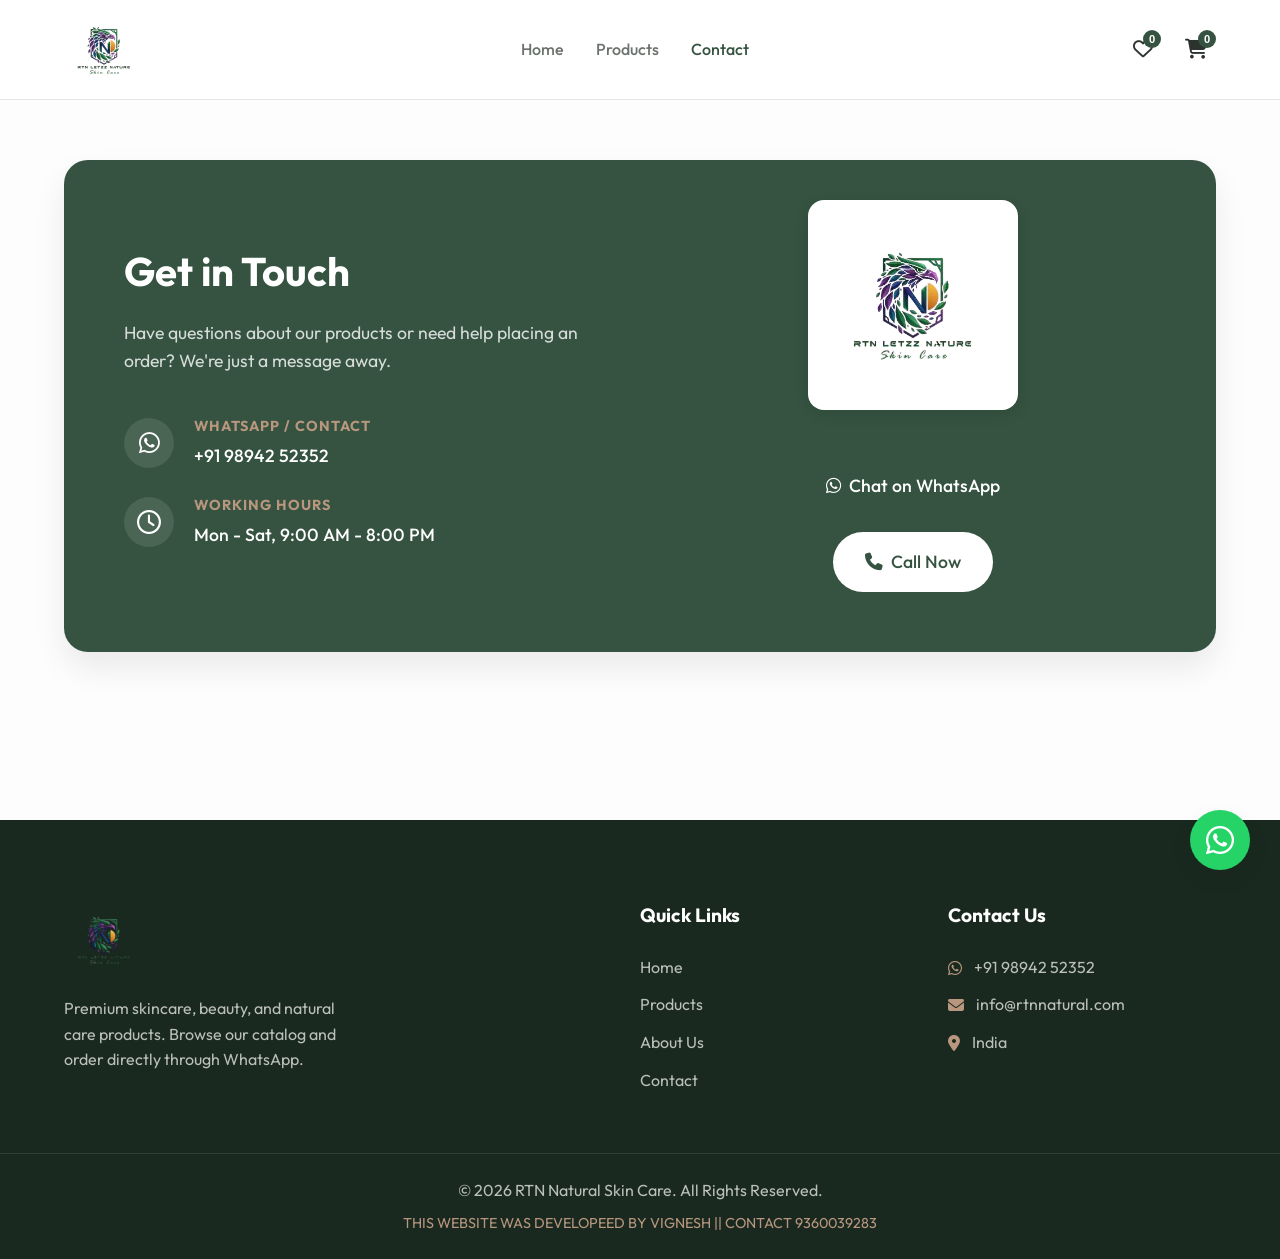
==== contact.html @ 0abd2442 "update full" ====
<!DOCTYPE html>
<html lang="en">
<head>
    <meta charset="UTF-8">
    <meta name="viewport" content="width=device-width, initial-scale=1.0">
    <title>Contact Us | RTN Natural Skin Care</title>
    <meta name="description" content="Get in touch with RTN Natural Skin Care. We're here to help you with your natural skincare journey.">
    <meta name="keywords" content="contact, skincare, natural products, customer service">
    
    <!-- Open Graph Metadata -->
    <meta property="og:title" content="Contact Us | RTN Natural Skin Care">
    <meta property="og:description" content="Get in touch with RTN Natural Skin Care. We're here to help you with your natural skincare journey.">
    <meta property="og:type" content="website">
    
    <!-- Google Fonts -->
    <link rel="preconnect" href="https://fonts.googleapis.com">
    <link rel="preconnect" href="https://fonts.gstatic.com" crossorigin>
    <link href="https://fonts.googleapis.com/css2?family=Outfit:wght@300;400;500;600;700&display=swap" rel="stylesheet">
    
    <!-- FontAwesome -->
    <link rel="stylesheet" href="https://cdnjs.cloudflare.com/ajax/libs/font-awesome/6.4.0/css/all.min.css">
    
    <link rel="stylesheet" href="style.css">
</head>
<body>
    <!-- Sticky Header -->
    <header class="header" id="header">
        <div class="container header-container">
            <a href="index.html" class="logo">
                <img src="images/logo.png" alt="RTN Letzz Nature Skin Care" class="logo-img">
            </a>
            
            <nav class="nav-menu" id="nav-menu">
                <ul class="nav-list">
                    <li class="nav-item"><a href="index.html" class="nav-link">Home</a></li>
                    <li class="nav-item"><a href="products.html" class="nav-link">Products</a></li>                   
                    <li class="nav-item"><a href="contact.html" class="nav-link active">Contact</a></li>
                </ul>
                <div class="nav-mobile-contact">
                    <a href="https://wa.me/919894252352" target="_blank" class="btn btn-primary w-full">
                        <i class="fa-brands fa-whatsapp"></i> Order on WhatsApp
                    </a>
                </div>
            </nav>
            
            <div class="header-actions">
                <button class="icon-btn" id="wishlistToggle" aria-label="View Wishlist">
                    <i class="fa-regular fa-heart"></i>
                    <span class="badge" id="wishlistBadge">0</span>
                </button>
                <button class="icon-btn" id="cartToggle" aria-label="View Cart">
                    <i class="fa-solid fa-cart-shopping"></i>
                    <span class="badge" id="cartBadge">0</span>
                </button>
                <button class="mobile-toggle" id="mobile-toggle">
                    <i class="fa-solid fa-bars"></i>
                </button>
            </div>
        </div>
    </header>

    <!-- Contact Section -->
    <section class="contact-section" id="contact" style="padding-top: 60px; min-height: 80vh;">
        <div class="container">
            <div class="contact-card">
                <div class="contact-info">
                    <h2>Get in Touch</h2>
                    <p>Have questions about our products or need help placing an order? We're just a message away.</p>
                    
                    <div class="contact-details">
                        <div class="contact-item">
                            <div class="icon-box"><i class="fa-brands fa-whatsapp"></i></div>
                            <div>
                                <h4>WhatsApp / Contact</h4>
                                <p>+91 98942 52352</p>
                            </div>
                        </div>
                        <div class="contact-item">
                            <div class="icon-box"><i class="fa-regular fa-clock"></i></div>
                            <div>
                                <h4>Working Hours</h4>
                                <p>Mon - Sat, 9:00 AM - 8:00 PM</p>
                            </div>
                        </div>
                    </div>
                </div>
                <div class="contact-actions" style="display: flex; flex-direction: column; align-items: center;">
                    <div style="background: white; padding: 15px; border-radius: 16px; margin-bottom: 30px; margin-top: -20px; box-shadow: 0 4px 15px rgba(0,0,0,0.1);">
                        <img src="images/logo.png" alt="RTN Letzz Nature Skin Care" style="height: 180px; width: auto !important; max-width: 100%; object-fit: contain; display: block;">
                    </div>
                    <a href="https://wa.me/919894252352" target="_blank" class="btn btn-primary btn-large w-full">
                        <i class="fa-brands fa-whatsapp"></i> Chat on WhatsApp
                    </a>
                    <a href="tel:+919894252352" class="btn btn-secondary btn-large">
                        <i class="fa-solid fa-phone"></i> Call Now
                    </a>
                </div>
            </div>
        </div>
    </section>

    <!-- Footer -->
    <footer class="footer">
        <div class="container footer-container">
            <div class="footer-brand">
                <a href="index.html" class="logo footer-logo">
                    <img src="images/logo.png" alt="RTN Letzz Nature Skin Care" class="logo-img">
                </a>
                <p>Premium skincare, beauty, and natural care products. Browse our catalog and order directly through WhatsApp.</p>
            </div>
            
            <div class="footer-links">
                <h3>Quick Links</h3>
                <ul>
                    <li><a href="index.html">Home</a></li>
                    <li><a href="products.html">Products</a></li>
                    <li><a href="index.html#about">About Us</a></li>
                    <li><a href="contact.html">Contact</a></li>
                </ul>
            </div>
            
            <div class="footer-contact">
                <h3>Contact Us</h3>
                <ul>
                    <li><i class="fa-brands fa-whatsapp"></i> <a href="https://wa.me/919894252352" target="_blank">+91 98942 52352</a></li>
                    <li><i class="fa-solid fa-envelope"></i> info@rtnnatural.com</li>
                    <li><i class="fa-solid fa-location-dot"></i> India</li>
                </ul>
            </div>
        </div>
        <div class="footer-bottom">
            <div class="container">
                <p>&copy; 2026 RTN Natural Skin Care. All Rights Reserved.</p>
                <p style="margin-top: 8px; font-size: 0.9rem; color: var(--accent-color);">THIS WEBSITE WAS DEVELOPEED BY VIGNESH || CONTACT 9360039283</p>
            </div>
        </div>
    </footer>

    <!-- Floating WhatsApp Button -->
    <a href="https://wa.me/919894252352" target="_blank" class="floating-wa-btn" aria-label="Chat on WhatsApp">
        <i class="fa-brands fa-whatsapp"></i>
    </a>

    <!-- Cart Sidebar -->
    <div class="sidebar-overlay" id="cartSidebar">
        <div class="sidebar-content">
            <div class="sidebar-header">
                <h3><i class="fa-solid fa-cart-shopping"></i> Your Cart</h3>
                <button class="sidebar-close" id="closeCart"><i class="fa-solid fa-xmark"></i></button>
            </div>
            <div class="sidebar-body" id="cartItems">
                <!-- Cart items injected via JS -->
            </div>
            <div class="sidebar-footer">
                <div class="cart-total">
                    <span>Total:</span>
                    <span id="cartTotal">₹0</span>
                </div>
                <button class="btn btn-primary w-full wa-btn" id="checkoutBtn">
                    <i class="fa-brands fa-whatsapp"></i> Order via WhatsApp
                </button>
            </div>
        </div>
    </div>

    <!-- Wishlist Sidebar -->
    <div class="sidebar-overlay" id="wishlistSidebar">
        <div class="sidebar-content">
            <div class="sidebar-header">
                <h3><i class="fa-regular fa-heart"></i> Your Wishlist</h3>
                <button class="sidebar-close" id="closeWishlist"><i class="fa-solid fa-xmark"></i></button>
            </div>
            <div class="sidebar-body" id="wishlistItems">
                <!-- Wishlist items injected via JS -->
            </div>
        </div>
    </div>

    <script src="script.js"></script>
</body>
</html>
---- style.css ----
/* ==========================================================================
   CSS VARIABLES & GLOBAL STYLES
   ========================================================================== */
   :root {
    /* Color Palette */
    --primary-color: #355340;      /* Deep Nature Green */
    --primary-light: #476e55;
    --secondary-color: #eaf1ed;    /* Soft Sage */
    --accent-color: #b8977e;       /* Warm Earth */
    --accent-hover: #a38268;
    
    --text-dark: #2c332e;
    --text-muted: #6b726d;
    --bg-main: #fcfdfc;
    --bg-card: #ffffff;
    --border-color: #e2e8e4;
    
    /* WhatsApp Color */
    --wa-color: #25D366;
    --wa-hover: #20bd5a;
    
    /* Typography */
    --font-main: 'Outfit', sans-serif;
    
    /* Shadows & Border Radius */
    --shadow-sm: 0 2px 8px rgba(0,0,0,0.04);
    --shadow-md: 0 8px 24px rgba(0,0,0,0.06);
    --shadow-lg: 0 16px 32px rgba(0,0,0,0.08);
    --radius-sm: 8px;
    --radius-md: 16px;
    --radius-lg: 24px;
    --radius-full: 9999px;
    
    /* Transitions */
    --transition: all 0.3s cubic-bezier(0.4, 0, 0.2, 1);
}

* {
    margin: 0;
    padding: 0;
    box-sizing: border-box;
}

html {
    scroll-behavior: smooth;
    scroll-padding-top: 80px; /* For sticky header */
}

body {
    font-family: var(--font-main);
    color: var(--text-dark);
    background-color: var(--bg-main);
    line-height: 1.6;
    overflow-x: hidden;
}

a {
    text-decoration: none;
    color: inherit;
    transition: var(--transition);
}

ul {
    list-style: none;
}

img {
    max-width: 100%;
    height: auto;
    display: block;
}

.container {
    width: 100%;
    max-width: 1200px;
    margin: 0 auto;
    padding: 0 24px;
}

/* ==========================================================================
   BUTTONS
   ========================================================================== */
.btn {
    display: inline-flex;
    align-items: center;
    justify-content: center;
    gap: 8px;
    padding: 12px 24px;
    border-radius: var(--radius-full);
    font-weight: 500;
    font-size: 1rem;
    cursor: pointer;
    border: none;
    transition: var(--transition);
}

.btn-primary {
    background-color: var(--primary-color);
    color: white;
}

.btn-primary:hover {
    background-color: var(--primary-light);
    transform: translateY(-2px);
    box-shadow: 0 4px 12px rgba(53, 83, 64, 0.2);
}

.btn-secondary {
    background-color: var(--secondary-color);
    color: var(--primary-color);
}

.btn-secondary:hover {
    background-color: #dbe4df;
    transform: translateY(-2px);
}

.btn-accent {
    background-color: var(--accent-color);
    color: white;
}

.btn-accent:hover {
    background-color: var(--accent-hover);
}

.btn-large {
    padding: 16px 32px;
    font-size: 1.1rem;
}

.w-full {
    width: 100%;
}

/* ==========================================================================
   HEADER & NAVIGATION
   ========================================================================== */
.header {
    position: sticky;
    top: 0;
    left: 0;
    width: 100%;
    background-color: rgba(255, 255, 255, 0.95);
    backdrop-filter: blur(10px);
    border-bottom: 1px solid var(--border-color);
    z-index: 1000;
    height: 100px;
    display: flex;
    align-items: center;
}

.header-container {
    display: flex;
    align-items: center;
    justify-content: space-between;
}

.logo {
    font-size: 1.5rem;
    font-weight: 700;
    color: var(--primary-color);
    display: flex;
    align-items: center;
    gap: 8px;
}

.logo-img {
    height: 80px;
    width: auto;
    object-fit: contain;
}

.nav-list {
    display: flex;
    gap: 32px;
}

.nav-link {
    font-weight: 500;
    color: var(--text-muted);
}

.nav-link:hover, .nav-link.active {
    color: var(--primary-color);
}

.nav-mobile-contact {
    display: none;
}

.header-actions {
    display: flex;
    align-items: center;
    gap: 16px;
}

.mobile-toggle {
    display: none;
    background: none;
    border: none;
    font-size: 1.5rem;
    color: var(--text-dark);
    cursor: pointer;
}

/* ==========================================================================
   HERO SECTION
   ========================================================================== */
.hero {
    padding: 60px 0;
    background-color: var(--secondary-color);
    border-radius: 0 0 40px 40px;
    margin-bottom: 60px;
}

.hero-container {
    display: grid;
    grid-template-columns: 1fr 1fr;
    gap: 40px;
    align-items: center;
}

.hero-content {
    padding-right: 20px;
}

.hero-subtitle {
    color: var(--accent-color);
    font-weight: 600;
    letter-spacing: 1px;
    text-transform: uppercase;
    font-size: 0.875rem;
    margin-bottom: 12px;
    display: block;
}

.hero-title {
    font-size: 3.5rem;
    line-height: 1.1;
    color: var(--primary-color);
    margin-bottom: 24px;
}

.hero-description {
    font-size: 1.1rem;
    color: var(--text-muted);
    margin-bottom: 32px;
}

.hero-buttons {
    display: flex;
    gap: 16px;
}

.hero-image-wrapper {
    position: relative;
    border-radius: var(--radius-lg);
    overflow: hidden;
    box-shadow: var(--shadow-lg);
}

.hero-image {
    width: 100%;
    height: 100%;
    object-fit: cover;
    aspect-ratio: 4/3;
}

.floating-badge {
    position: absolute;
    background: white;
    padding: 12px 20px;
    border-radius: var(--radius-full);
    font-weight: 600;
    font-size: 0.9rem;
    box-shadow: var(--shadow-md);
    color: var(--primary-color);
}

.badge-1 {
    top: 20px;
    right: -20px;
    animation: float 4s ease-in-out infinite;
}

.badge-2 {
    bottom: 30px;
    left: -20px;
    animation: float 5s ease-in-out infinite alternate;
}

@keyframes float {
    0% { transform: translateY(0px); }
    50% { transform: translateY(-10px); }
    100% { transform: translateY(0px); }
}

/* ==========================================================================
   PRODUCTS SECTION
   ========================================================================== */
.products-section {
    padding: 60px 0;
}

.section-header {
    text-align: center;
    margin-bottom: 48px;
}

.section-header h2 {
    font-size: 2.5rem;
    color: var(--primary-color);
    margin-bottom: 12px;
}

.section-header p {
    color: var(--text-muted);
    font-size: 1.1rem;
}

.shop-controls {
    display: flex;
    flex-direction: column;
    gap: 24px;
    margin-bottom: 40px;
}

.search-box {
    position: relative;
    max-width: 500px;
    width: 100%;
    margin: 0 auto;
}

.search-box i {
    position: absolute;
    left: 20px;
    top: 50%;
    transform: translateY(-50%);
    color: var(--text-muted);
}

.search-box input {
    width: 100%;
    padding: 16px 20px 16px 48px;
    border: 1px solid var(--border-color);
    border-radius: var(--radius-full);
    font-size: 1rem;
    font-family: var(--font-main);
    transition: var(--transition);
    outline: none;
}

.search-box input:focus {
    border-color: var(--primary-color);
    box-shadow: 0 0 0 3px rgba(53, 83, 64, 0.1);
}

.category-filters {
    display: flex;
    flex-wrap: wrap;
    gap: 12px;
    justify-content: center;
}

.filter-btn {
    padding: 8px 20px;
    border: 1px solid var(--border-color);
    background: transparent;
    border-radius: var(--radius-full);
    font-family: var(--font-main);
    font-weight: 500;
    color: var(--text-muted);
    cursor: pointer;
    transition: var(--transition);
}

.filter-btn:hover {
    border-color: var(--primary-color);
    color: var(--primary-color);
}

.filter-btn.active {
    background: var(--primary-color);
    border-color: var(--primary-color);
    color: white;
}

.product-grid {
    display: grid;
    grid-template-columns: repeat(auto-fill, minmax(280px, 1fr));
    gap: 32px;
}

/* Product Card */
.product-card {
    background: var(--bg-card);
    border-radius: var(--radius-md);
    overflow: hidden;
    box-shadow: var(--shadow-sm);
    border: 1px solid var(--border-color);
    transition: var(--transition);
    display: flex;
    flex-direction: column;
}

.product-card:hover {
    transform: translateY(-4px);
    box-shadow: var(--shadow-md);
}

.product-image-container {
    position: relative;
    aspect-ratio: 1;
    overflow: hidden;
    background: var(--secondary-color);
    cursor: pointer;
}

.product-img {
    width: 100%;
    height: 100%;
    object-fit: cover;
    transition: transform 0.5s ease;
}

.product-card:hover .product-img {
    transform: scale(1.05);
}

.product-category-tag {
    position: absolute;
    top: 16px;
    left: 16px;
    background: rgba(255,255,255,0.9);
    padding: 4px 12px;
    border-radius: var(--radius-full);
    font-size: 0.8rem;
    font-weight: 600;
    color: var(--primary-color);
    backdrop-filter: blur(4px);
}

.product-info {
    padding: 24px;
    display: flex;
    flex-direction: column;
    flex-grow: 1;
}

.product-title {
    font-size: 1.25rem;
    margin-bottom: 8px;
    color: var(--text-dark);
}

.product-desc {
    color: var(--text-muted);
    font-size: 0.9rem;
    margin-bottom: 16px;
    flex-grow: 1;
    display: -webkit-box;
    -webkit-line-clamp: 2;
    -webkit-box-orient: vertical;
    overflow: hidden;
}

.product-price-row {
    display: flex;
    align-items: center;
    gap: 12px;
    margin-bottom: 20px;
}

.price {
    font-size: 1.4rem;
    font-weight: 700;
    color: var(--primary-color);
}

.old-price {
    text-decoration: line-through;
    color: #9aa39d;
    font-size: 1rem;
}

.product-status {
    font-size: 0.85rem;
    font-weight: 500;
}

.status-available { color: #2e7d32; }
.status-outofstock { color: #d32f2f; }

.wa-btn {
    background-color: var(--wa-color);
    color: white;
}

.wa-btn:hover {
    background-color: var(--wa-hover);
    transform: translateY(-2px);
    box-shadow: 0 4px 12px rgba(37, 211, 102, 0.3);
}

.no-results {
    text-align: center;
    padding: 60px 20px;
    color: var(--text-muted);
}

.no-results i {
    font-size: 4rem;
    color: #cbd5d0;
    margin-bottom: 16px;
}

.hidden {
    display: none !important;
}

/* ==========================================================================
   ABOUT SECTION
   ========================================================================== */
.about-section {
    padding: 80px 0;
    background-color: var(--secondary-color);
}

.about-container {
    display: grid;
    grid-template-columns: 1fr 1fr;
    gap: 60px;
    align-items: center;
}

.about-image-wrapper {
    border-radius: var(--radius-lg);
    overflow: hidden;
    box-shadow: var(--shadow-md);
}

.section-subtitle {
    color: var(--accent-color);
    font-weight: 600;
    text-transform: uppercase;
    letter-spacing: 1px;
    margin-bottom: 12px;
    display: block;
}

.about-content h2 {
    font-size: 2.5rem;
    color: var(--primary-color);
    margin-bottom: 24px;
    line-height: 1.2;
}

.about-content p {
    margin-bottom: 16px;
    font-size: 1.05rem;
}

.about-features {
    margin-top: 32px;
    display: flex;
    flex-direction: column;
    gap: 12px;
}

.about-features li {
    display: flex;
    align-items: center;
    gap: 12px;
    font-weight: 500;
}

.about-features i {
    color: var(--primary-color);
    background: white;
    width: 24px;
    height: 24px;
    display: flex;
    align-items: center;
    justify-content: center;
    border-radius: 50%;
    font-size: 0.8rem;
}

/* ==========================================================================
   CONTACT SECTION
   ========================================================================== */
.contact-section {
    padding: 80px 0;
}

.contact-card {
    background: var(--primary-color);
    border-radius: var(--radius-lg);
    padding: 60px;
    display: grid;
    grid-template-columns: 1fr 1fr;
    gap: 60px;
    align-items: center;
    color: white;
    box-shadow: var(--shadow-lg);
}

.contact-info h2 {
    font-size: 2.5rem;
    margin-bottom: 16px;
}

.contact-info p {
    color: rgba(255,255,255,0.8);
    margin-bottom: 40px;
    font-size: 1.1rem;
}

.contact-item {
    display: flex;
    align-items: center;
    gap: 20px;
    margin-bottom: 24px;
}

.icon-box {
    width: 50px;
    height: 50px;
    background: rgba(255,255,255,0.1);
    border-radius: 50%;
    display: flex;
    align-items: center;
    justify-content: center;
    font-size: 1.5rem;
}

.contact-item h4 {
    font-size: 0.9rem;
    text-transform: uppercase;
    letter-spacing: 1px;
    color: var(--accent-color);
    margin-bottom: 4px;
}

.contact-item p {
    margin-bottom: 0;
    color: white;
    font-size: 1.1rem;
    font-weight: 500;
}

.contact-actions {
    display: flex;
    flex-direction: column;
    gap: 16px;
}

.contact-actions .btn-secondary {
    background: white;
    color: var(--primary-color);
}

/* ==========================================================================
   FOOTER
   ========================================================================== */
.footer {
    background-color: #1a2920;
    color: rgba(255,255,255,0.7);
    padding-top: 80px;
}

.footer-container {
    display: grid;
    grid-template-columns: 2fr 1fr 1fr;
    gap: 40px;
    margin-bottom: 60px;
}

.footer-logo {
    color: white;
    margin-bottom: 16px;
}

.footer-brand p {
    max-width: 300px;
}

.footer-links h3, .footer-contact h3 {
    color: white;
    margin-bottom: 24px;
    font-size: 1.2rem;
}

.footer-links ul, .footer-contact ul {
    display: flex;
    flex-direction: column;
    gap: 12px;
}

.footer-links a:hover {
    color: var(--accent-color);
}

.footer-contact li {
    display: flex;
    align-items: center;
    gap: 12px;
}

.footer-contact i {
    color: var(--accent-color);
}

.footer-bottom {
    border-top: 1px solid rgba(255,255,255,0.1);
    padding: 24px 0;
    text-align: center;
}

/* ==========================================================================
   FLOATING BUTTON
   ========================================================================== */
.floating-wa-btn {
    position: fixed;
    bottom: 30px;
    right: 30px;
    width: 60px;
    height: 60px;
    background-color: var(--wa-color);
    color: white;
    border-radius: 50%;
    display: flex;
    align-items: center;
    justify-content: center;
    font-size: 2rem;
    box-shadow: var(--shadow-md);
    z-index: 999;
    transition: var(--transition);
}

.floating-wa-btn:hover {
    transform: scale(1.1);
    background-color: var(--wa-hover);
    box-shadow: var(--shadow-lg);
}

/* ==========================================================================
   MODAL
   ========================================================================== */
.modal-overlay {
    position: fixed;
    top: 0;
    left: 0;
    width: 100%;
    height: 100%;
    background: rgba(0,0,0,0.6);
    backdrop-filter: blur(5px);
    z-index: 2000;
    display: flex;
    align-items: center;
    justify-content: center;
    opacity: 0;
    visibility: hidden;
    transition: var(--transition);
    padding: 20px;
}

.modal-overlay.active {
    opacity: 1;
    visibility: visible;
}

.modal-content {
    background: var(--bg-card);
    width: 100%;
    max-width: 900px;
    border-radius: var(--radius-lg);
    position: relative;
    transform: scale(0.95) translateY(20px);
    transition: var(--transition);
    max-height: 90vh;
    overflow-y: auto;
}

.modal-overlay.active .modal-content {
    transform: scale(1) translateY(0);
}

.modal-close {
    position: absolute;
    top: 20px;
    right: 20px;
    width: 40px;
    height: 40px;
    background: var(--secondary-color);
    border: none;
    border-radius: 50%;
    font-size: 1.2rem;
    color: var(--text-dark);
    cursor: pointer;
    z-index: 10;
    display: flex;
    align-items: center;
    justify-content: center;
    transition: var(--transition);
}

.modal-close:hover {
    background: #e0e8e4;
    transform: rotate(90deg);
}

.modal-grid {
    display: grid;
    grid-template-columns: 1fr 1fr;
    gap: 0;
}

.modal-image-col {
    background: var(--secondary-color);
}

.modal-img {
    width: 100%;
    height: 100%;
    object-fit: cover;
}

.modal-info-col {
    padding: 40px;
    display: flex;
    flex-direction: column;
}

.modal-category {
    color: var(--accent-color);
    font-weight: 600;
    font-size: 0.9rem;
    margin-bottom: 8px;
    text-transform: uppercase;
}

.modal-title {
    font-size: 2rem;
    color: var(--primary-color);
    margin-bottom: 12px;
}

.modal-price-row {
    display: flex;
    align-items: center;
    gap: 16px;
    margin-bottom: 24px;
    padding-bottom: 24px;
    border-bottom: 1px solid var(--border-color);
}

.modal-price {
    font-size: 1.8rem;
    font-weight: 700;
    color: var(--primary-color);
}

.modal-desc {
    font-size: 1.05rem;
    color: var(--text-muted);
    margin-bottom: 24px;
}

.modal-section-title {
    font-size: 1.1rem;
    font-weight: 600;
    color: var(--text-dark);
    margin-bottom: 12px;
}

.modal-benefits {
    margin-bottom: 32px;
}

.modal-benefits li {
    position: relative;
    padding-left: 24px;
    margin-bottom: 8px;
    color: var(--text-muted);
}

.modal-benefits li::before {
    content: '\f00c';
    font-family: 'Font Awesome 6 Free';
    font-weight: 900;
    position: absolute;
    left: 0;
    top: 2px;
    color: var(--primary-color);
    font-size: 0.9rem;
}

.modal-actions {
    margin-top: auto;
}

/* ==========================================================================
   RESPONSIVE STYLES
   ========================================================================== */
@media (max-width: 992px) {
    .hero-container, .about-container, .contact-card {
        grid-template-columns: 1fr;
    }
    
    .hero-title {
        font-size: 3rem;
    }
    
    .contact-card {
        padding: 40px;
        gap: 40px;
    }
    
    .footer-container {
        grid-template-columns: 1fr 1fr;
    }
    
    .modal-grid {
        grid-template-columns: 1fr;
    }
    
    .modal-image-col {
        height: 300px;
    }
}

@media (max-width: 768px) {
    .header-wa-btn {
        display: none;
    }
    
    .mobile-toggle {
        display: block;
    }
    
    .nav-menu {
        position: absolute;
        top: 80px;
        left: 0;
        width: 100%;
        background: white;
        padding: 24px;
        box-shadow: var(--shadow-md);
        clip-path: circle(0% at top right);
        transition: clip-path 0.4s ease-in-out;
    }
    
    .nav-menu.active {
        clip-path: circle(150% at top right);
    }
    
    .nav-list {
        flex-direction: column;
        gap: 20px;
        margin-bottom: 24px;
    }
    
    .nav-mobile-contact {
        display: block;
    }
    
    .hero {
        text-align: center;
        border-radius: 0 0 24px 24px;
    }
    
    .hero-buttons {
        justify-content: center;
    }
    
    .hero-content {
        padding-right: 0;
    }
    
    .floating-badge {
        display: none; /* Hide badges on small screens */
    }
    
    .footer-container {
        grid-template-columns: 1fr;
    }
    
    .modal-info-col {
        padding: 24px;
    }
}

@media (max-width: 480px) {
    .hero-title {
        font-size: 2.2rem;
    }
    
    .hero-buttons {
        flex-direction: column;
    }
    
    .contact-card {
        padding: 24px;
    }
    
    .floating-wa-btn {
        width: 50px;
        height: 50px;
        font-size: 1.5rem;
        bottom: 20px;
        right: 20px;
    }
    
    .product-grid {
        grid-template-columns: 1fr;
    }
}

/* ==========================================================================
   CART & WISHLIST SIDEBARS
   ========================================================================== */
.icon-btn {
    background: none;
    border: none;
    font-size: 1.25rem;
    color: var(--text-dark);
    cursor: pointer;
    position: relative;
    padding: 8px;
    transition: var(--transition);
}

.icon-btn:hover {
    color: var(--primary-color);
}

.badge {
    position: absolute;
    top: 0;
    right: 0;
    background: var(--primary-color);
    color: white;
    font-size: 0.7rem;
    font-weight: 700;
    width: 18px;
    height: 18px;
    border-radius: 50%;
    display: flex;
    align-items: center;
    justify-content: center;
}

.sidebar-overlay {
    position: fixed;
    top: 0;
    left: 0;
    width: 100%;
    height: 100%;
    background: rgba(0,0,0,0.5);
    backdrop-filter: blur(4px);
    z-index: 2000;
    opacity: 0;
    visibility: hidden;
    transition: var(--transition);
}

.sidebar-overlay.active {
    opacity: 1;
    visibility: visible;
}

.sidebar-content {
    position: absolute;
    top: 0;
    right: -400px;
    width: 100%;
    max-width: 400px;
    height: 100%;
    background: var(--bg-card);
    box-shadow: -4px 0 24px rgba(0,0,0,0.1);
    display: flex;
    flex-direction: column;
    transition: right 0.4s cubic-bezier(0.4, 0, 0.2, 1);
}

.sidebar-overlay.active .sidebar-content {
    right: 0;
}

.sidebar-header {
    padding: 24px;
    border-bottom: 1px solid var(--border-color);
    display: flex;
    align-items: center;
    justify-content: space-between;
}

.sidebar-header h3 {
    font-size: 1.25rem;
    color: var(--primary-color);
    display: flex;
    align-items: center;
    gap: 8px;
}

.sidebar-close {
    background: none;
    border: none;
    font-size: 1.25rem;
    color: var(--text-muted);
    cursor: pointer;
}

.sidebar-close:hover {
    color: var(--text-dark);
}

.sidebar-body {
    flex: 1;
    overflow-y: auto;
    padding: 24px;
    display: flex;
    flex-direction: column;
    gap: 16px;
}

.empty-state {
    text-align: center;
    color: var(--text-muted);
    padding: 40px 0;
}

.cart-item, .wishlist-item {
    display: flex;
    gap: 16px;
    padding-bottom: 16px;
    border-bottom: 1px solid var(--border-color);
}

.item-img {
    width: 80px;
    height: 80px;
    object-fit: cover;
    border-radius: var(--radius-sm);
    background: var(--secondary-color);
}

.item-details {
    flex: 1;
    display: flex;
    flex-direction: column;
}

.item-title {
    font-weight: 600;
    color: var(--text-dark);
    margin-bottom: 4px;
    font-size: 0.95rem;
}

.item-price {
    color: var(--primary-color);
    font-weight: 700;
    margin-bottom: 8px;
}

.qty-controls {
    display: flex;
    align-items: center;
    gap: 12px;
}

.qty-btn {
    background: var(--secondary-color);
    border: none;
    width: 24px;
    height: 24px;
    border-radius: 50%;
    cursor: pointer;
    font-weight: bold;
    color: var(--primary-color);
}

.qty-btn:hover {
    background: var(--primary-light);
    color: white;
}

.qty-text {
    font-weight: 600;
    font-size: 0.9rem;
}

.remove-btn {
    background: none;
    border: none;
    color: #d32f2f;
    font-size: 0.8rem;
    cursor: pointer;
    margin-left: auto;
    display: flex;
    align-items: center;
    gap: 4px;
}

.remove-btn:hover {
    text-decoration: underline;
}

.sidebar-footer {
    padding: 24px;
    border-top: 1px solid var(--border-color);
    background: var(--bg-card);
}

.cart-total {
    display: flex;
    justify-content: space-between;
    font-size: 1.25rem;
    font-weight: 700;
    margin-bottom: 16px;
    color: var(--text-dark);
}

.btn-outline {
    background: transparent;
    border: 1px solid var(--border-color);
    color: var(--text-muted);
}
.btn-outline:hover, .btn-outline.active {
    border-color: var(--primary-color);
    color: var(--primary-color);
    background: var(--secondary-color);
}

@media (max-width: 480px) {
    .sidebar-content {
        max-width: 100%;
    }
}
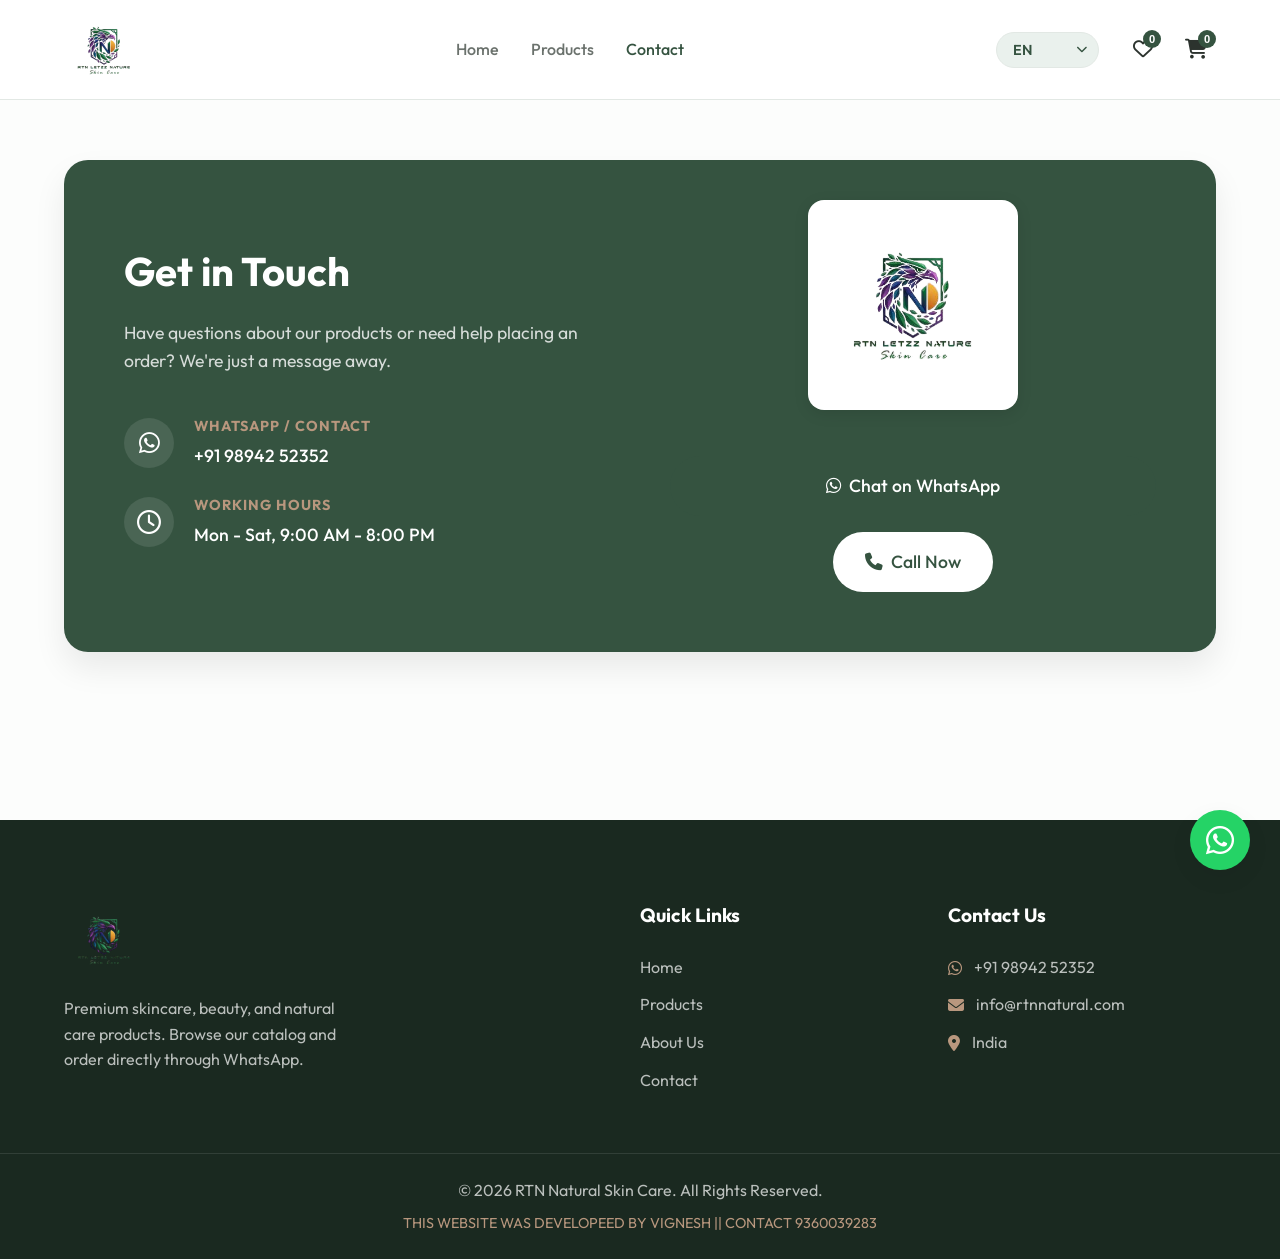
==== commit 1892dbbd: "final update" ====
--- a/contact.html
+++ b/contact.html
@@ -32,18 +32,26 @@
             
             <nav class="nav-menu" id="nav-menu">
                 <ul class="nav-list">
-                    <li class="nav-item"><a href="index.html" class="nav-link">Home</a></li>
-                    <li class="nav-item"><a href="products.html" class="nav-link">Products</a></li>                   
-                    <li class="nav-item"><a href="contact.html" class="nav-link active">Contact</a></li>
+                    <li class="nav-item"><a href="index.html" class="nav-link" data-i18n="home">Home</a></li>
+                    <li class="nav-item"><a href="products.html" class="nav-link" data-i18n="products">Products</a></li>                   
+                    <li class="nav-item"><a href="contact.html" class="nav-link active" data-i18n="contact">Contact</a></li>
                 </ul>
                 <div class="nav-mobile-contact">
                     <a href="https://wa.me/919894252352" target="_blank" class="btn btn-primary w-full">
-                        <i class="fa-brands fa-whatsapp"></i> Order on WhatsApp
+                        <i class="fa-brands fa-whatsapp"></i> <span data-i18n="orderWhatsApp">Order on WhatsApp</span>
                     </a>
                 </div>
             </nav>
             
             <div class="header-actions">
+                <div class="lang-switch-container" style="position: relative; margin-right: 10px;">
+                    <select id="langSwitch" style="appearance: none; background: var(--secondary-color); border: 1px solid var(--border-color); border-radius: var(--radius-full); padding: 8px 32px 8px 16px; font-family: var(--font-main); font-weight: 600; color: var(--primary-color); cursor: pointer; font-size: 0.9rem; outline: none;">
+                        <option value="en">EN</option>
+                        <option value="ta">தமிழ்</option>
+                        <option value="tanglish">Tanglish</option>
+                    </select>
+                    <i class="fa-solid fa-chevron-down" style="position: absolute; right: 12px; top: 50%; transform: translateY(-50%); font-size: 0.7rem; pointer-events: none; color: var(--primary-color);"></i>
+                </div>
                 <button class="icon-btn" id="wishlistToggle" aria-label="View Wishlist">
                     <i class="fa-regular fa-heart"></i>
                     <span class="badge" id="wishlistBadge">0</span>
@@ -112,10 +120,10 @@
             <div class="footer-links">
                 <h3>Quick Links</h3>
                 <ul>
-                    <li><a href="index.html">Home</a></li>
-                    <li><a href="products.html">Products</a></li>
+                    <li><a href="index.html" data-i18n="home">Home</a></li>
+                    <li><a href="products.html" data-i18n="products">Products</a></li>
                     <li><a href="index.html#about">About Us</a></li>
-                    <li><a href="contact.html">Contact</a></li>
+                    <li><a href="contact.html" data-i18n="contact">Contact</a></li>
                 </ul>
             </div>
             
@@ -145,7 +153,7 @@
     <div class="sidebar-overlay" id="cartSidebar">
         <div class="sidebar-content">
             <div class="sidebar-header">
-                <h3><i class="fa-solid fa-cart-shopping"></i> Your Cart</h3>
+                <h3><i class="fa-solid fa-cart-shopping"></i> <span data-i18n="yourCart">Your Cart</span></h3>
                 <button class="sidebar-close" id="closeCart"><i class="fa-solid fa-xmark"></i></button>
             </div>
             <div class="sidebar-body" id="cartItems">
@@ -153,11 +161,11 @@
             </div>
             <div class="sidebar-footer">
                 <div class="cart-total">
-                    <span>Total:</span>
+                    <span data-i18n="total">Total:</span>
                     <span id="cartTotal">₹0</span>
                 </div>
                 <button class="btn btn-primary w-full wa-btn" id="checkoutBtn">
-                    <i class="fa-brands fa-whatsapp"></i> Order via WhatsApp
+                    <i class="fa-brands fa-whatsapp"></i> <span data-i18n="checkout">Order via WhatsApp</span>
                 </button>
             </div>
         </div>
@@ -167,7 +175,7 @@
     <div class="sidebar-overlay" id="wishlistSidebar">
         <div class="sidebar-content">
             <div class="sidebar-header">
-                <h3><i class="fa-regular fa-heart"></i> Your Wishlist</h3>
+                <h3><i class="fa-regular fa-heart"></i> <span data-i18n="yourWishlist">Your Wishlist</span></h3>
                 <button class="sidebar-close" id="closeWishlist"><i class="fa-solid fa-xmark"></i></button>
             </div>
             <div class="sidebar-body" id="wishlistItems">
--- a/style.css
+++ b/style.css
@@ -265,6 +265,7 @@
     height: 100%;
     object-fit: cover;
     aspect-ratio: 4/3;
+    transition: opacity 0.5s ease-in-out;
 }
 
 .floating-badge {
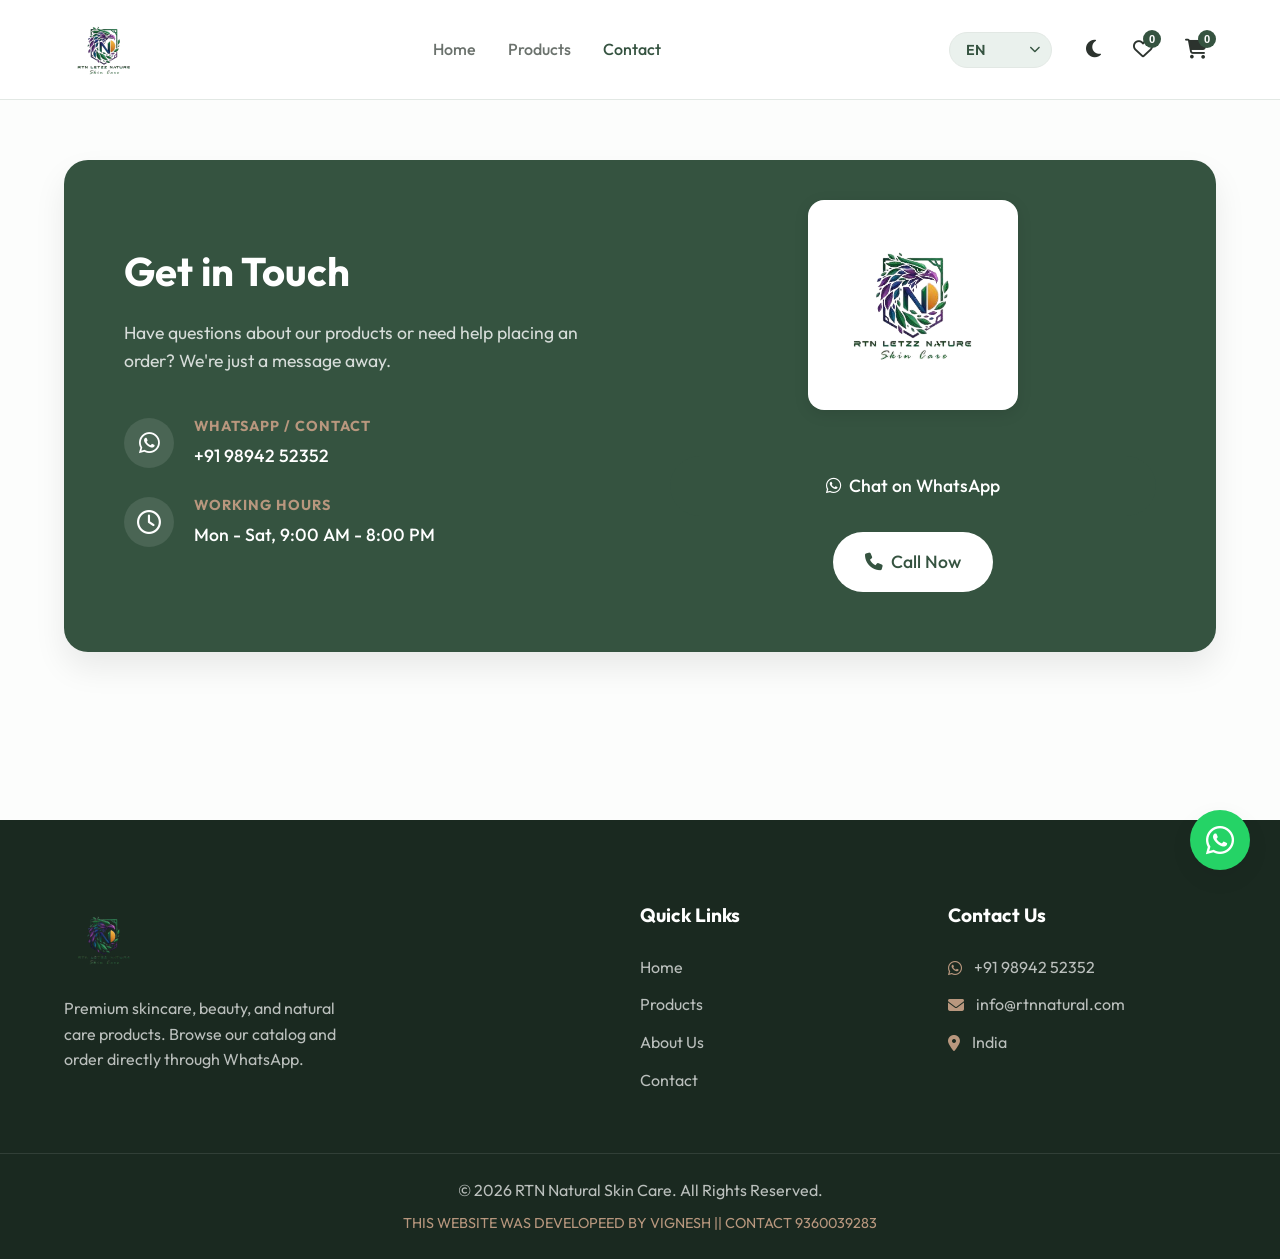
==== commit 8c8d34fd: "update all" ====
--- a/contact.html
+++ b/contact.html
@@ -52,6 +52,9 @@
                     </select>
                     <i class="fa-solid fa-chevron-down" style="position: absolute; right: 12px; top: 50%; transform: translateY(-50%); font-size: 0.7rem; pointer-events: none; color: var(--primary-color);"></i>
                 </div>
+                                <button class="icon-btn" id="themeToggle" aria-label="Toggle Theme">
+                    <i class="fa-solid fa-moon"></i>
+                </button>
                 <button class="icon-btn" id="wishlistToggle" aria-label="View Wishlist">
                     <i class="fa-regular fa-heart"></i>
                     <span class="badge" id="wishlistBadge">0</span>
--- a/style.css
+++ b/style.css
@@ -33,6 +33,7 @@
     
     /* Transitions */
     --transition: all 0.3s cubic-bezier(0.4, 0, 0.2, 1);
+    --header-bg: rgba(255, 255, 255, 0.95);
 }
 
 * {
@@ -141,7 +142,7 @@
     top: 0;
     left: 0;
     width: 100%;
-    background-color: rgba(255, 255, 255, 0.95);
+    background-color: var(--header-bg);
     backdrop-filter: blur(10px);
     border-bottom: 1px solid var(--border-color);
     z-index: 1000;
@@ -270,7 +271,7 @@
 
 .floating-badge {
     position: absolute;
-    background: white;
+    background: var(--bg-card);
     padding: 12px 20px;
     border-radius: var(--radius-full);
     font-weight: 600;
@@ -579,7 +580,7 @@
 
 .about-features i {
     color: var(--primary-color);
-    background: white;
+    background: var(--bg-card);
     width: 24px;
     height: 24px;
     display: flex;
@@ -659,7 +660,7 @@
 }
 
 .contact-actions .btn-secondary {
-    background: white;
+    background: var(--bg-card);
     color: var(--primary-color);
 }
 
@@ -947,7 +948,7 @@
         top: 80px;
         left: 0;
         width: 100%;
-        background: white;
+        background: var(--bg-card);
         padding: 24px;
         box-shadow: var(--shadow-md);
         clip-path: circle(0% at top right);
@@ -1183,6 +1184,9 @@
     cursor: pointer;
     font-weight: bold;
     color: var(--primary-color);
+    display: flex;
+    align-items: center;
+    justify-content: center;
 }
 
 .qty-btn:hover {
@@ -1242,3 +1246,42 @@
         max-width: 100%;
     }
 }
+
+[data-theme="dark"] {
+ --primary-color: #eaf1ed;
+ --primary-light: #cde0d5;
+ --secondary-color: #2c332e;
+ --accent-color: #b8977e;
+ --accent-hover: #c9a991;
+ --text-dark: #fcfdfc;
+ --text-muted: #aab4ae;
+ --bg-main: #181d1a;
+ --bg-card: #232a26;
+ --border-color: #354039;
+ --header-bg: #181d1a;
+ --shadow-sm: 0 2px 8px rgba(0,0,0,0.3);
+ --shadow-md: 0 8px 24px rgba(0,0,0,0.4);
+ --shadow-lg: 0 16px 32px rgba(0,0,0,0.5);
+}
+
+[data-theme="dark"] .logo-img {
+    filter: brightness(0) invert(1);
+}
+
+[data-theme="dark"] .btn-primary {
+    color: var(--bg-main);
+}
+
+[data-theme="dark"] .wa-btn {
+    color: white;
+}
+
+[data-theme="dark"] .qty-btn:hover {
+    color: var(--bg-main);
+}
+
+[data-theme="dark"] .badge {
+    color: var(--bg-main);
+    font-weight: 700;
+}
+
